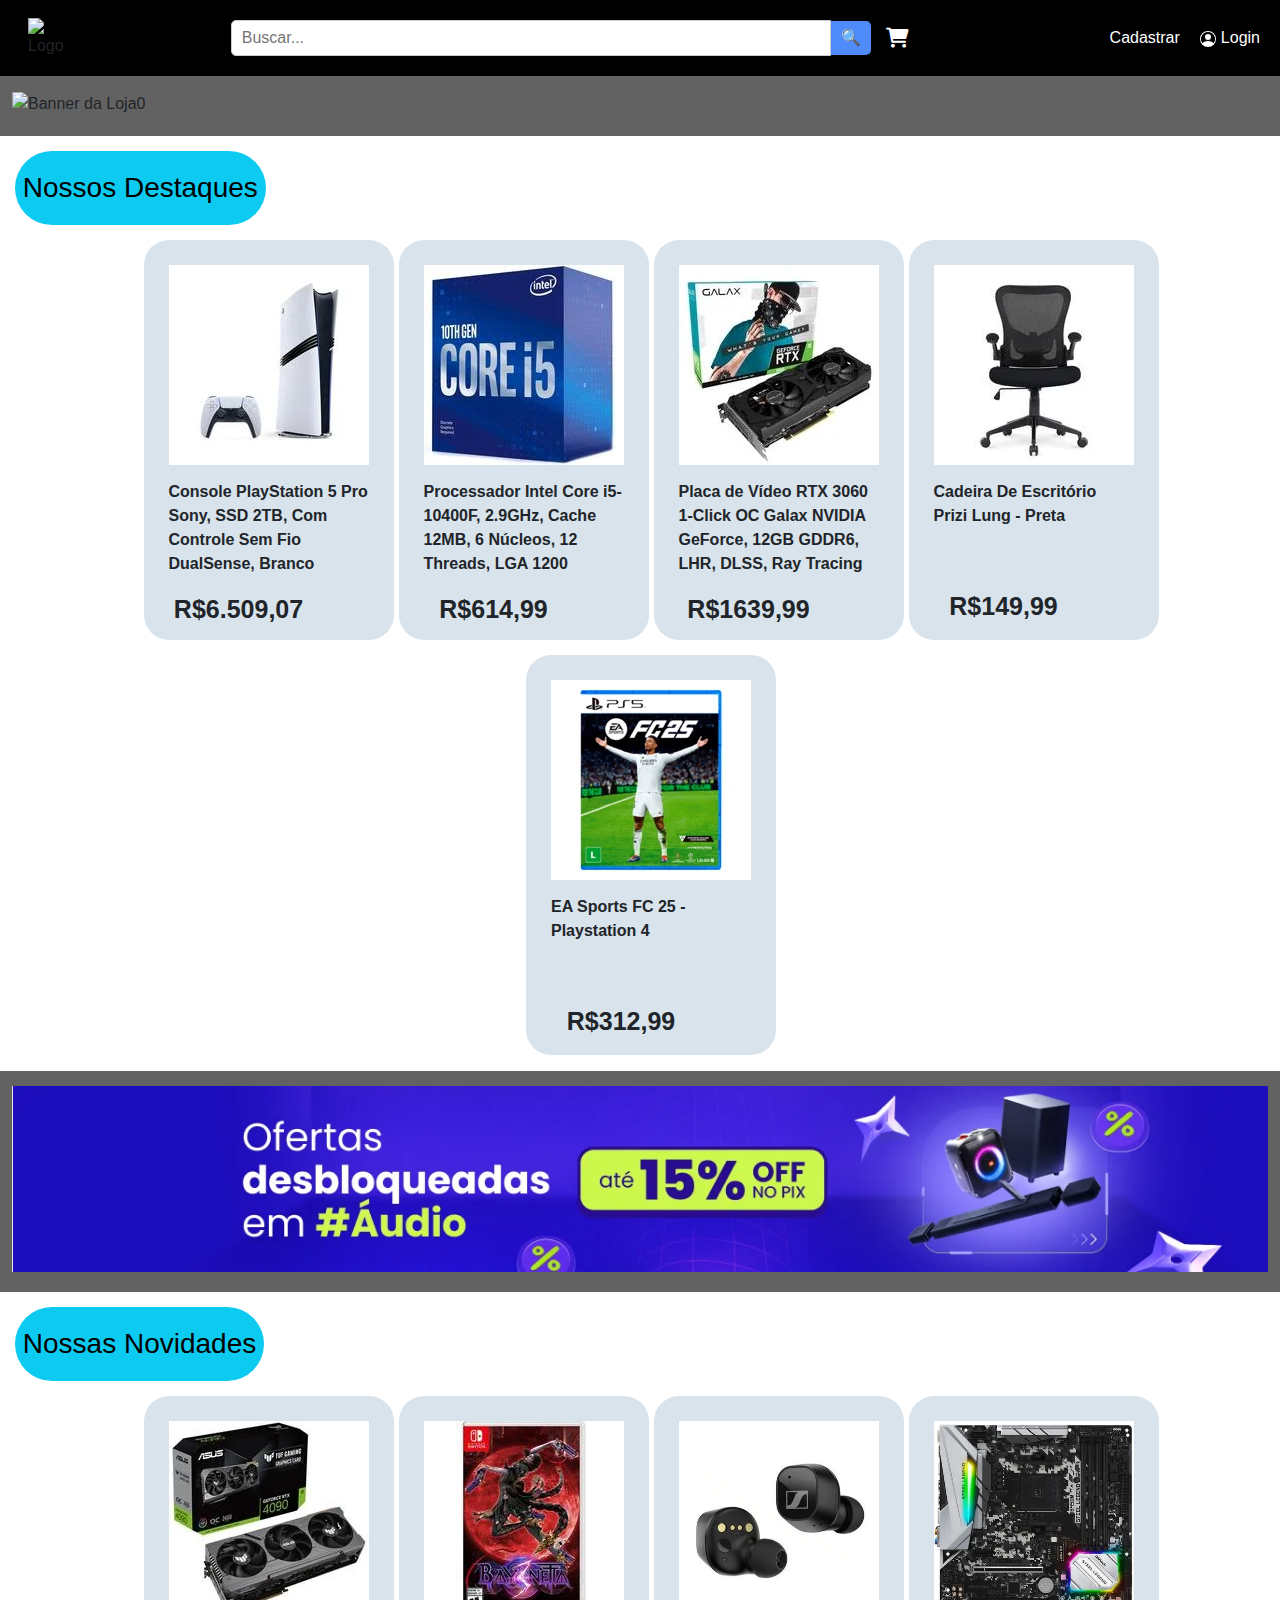
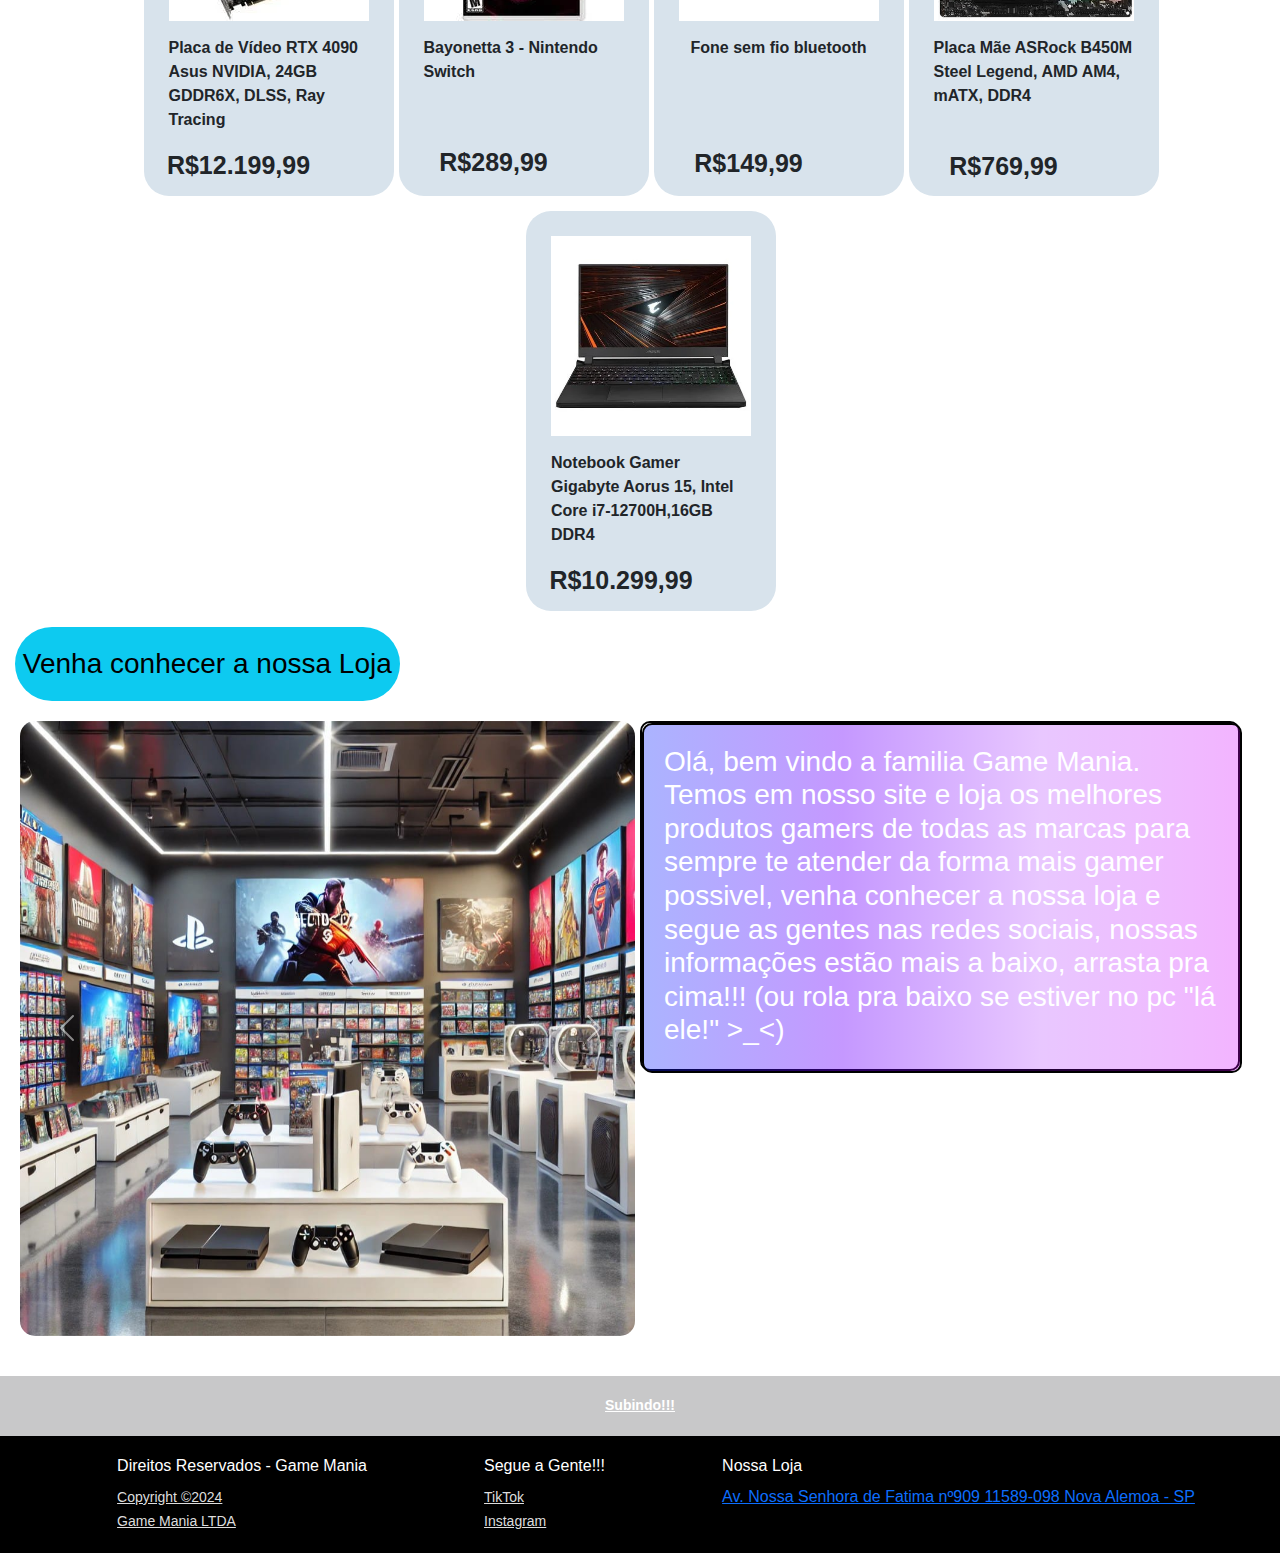
==== Reposit-rio-ST2-Atividade-02--main/atividade/index.html @ 38a1a96a "Add files via upload" ====
<!--CODIGO DE INDENTIFIÇÂO DO DOCUMENTO-->
<!DOCTYPE html>

<html lang="pt-BR">
<head>
    <meta charset="UTF-8">
    <meta name="viewport" content="width=device-width, initial-scale=1.0">
    <title>Game Mania Online Store</title>
    <meta name="viewport" content="width=device-width, initial-scale=1">
    <link href="https://cdn.jsdelivr.net/npm/bootstrap@5.3.3/dist/css/bootstrap.min.css" rel="stylesheet" integrity="sha384-QWTKZyjpPEjISv5WaRU9OFeRpok6YctnYmDr5pNlyT2bRjXh0JMhjY6hW+ALEwIH" crossorigin="anonymous">
    <link rel="stylesheet" href="src/css/estilo.css">
    <link rel="stylesheet" href="https://fonts.google.com/icons?selected=Material+Symbols+Outlined:shopping_cart_checkout:FILL@0;wght@400;GRAD@0;opsz@20&icon.size=20&icon.color=%23e8eaed">
    <link rel="stylesheet" href="https://fonts.googleapis.com/css2?family=Material+Symbols+Outlined:opsz,wght,FILL,GRAD@20..48,100..700,0..1,-50..200">
    <link rel="stylesheet" href="src/css/styles.css">
    <link rel="stylesheet" href="https://cdnjs.cloudflare.com/ajax/libs/font-awesome/6.0.0-beta3/css/all.min.css">
    <style>
      body {
            background-image: url("src/images/Img_loj_01.jpg");
            background-size: cover;
            background-repeat: no-repeat;
            opacity: 1.0;
        }
    </style>
</head>
<!--CODIGO DE INDENTIFIÇÂO DO DOCUMENTO/-->

<body>
  <script src="https://cdn.jsdelivr.net/npm/bootstrap@5.3.3/dist/js/bootstrap.bundle.min.js" integrity="sha384-YvpcrYf0tY3lHB60NNkmXc5s9fDVZLESaAA55NDzOxhy9GkcIdslK1eN7N6jIeHz" crossorigin="anonymous"></script>
   <!--Barra de NAV-->
    <header>
      <nav class="navbar">
        <div class="logo">
            <!-- Adicione o link da sua logo aqui -->
            <img src="src/images/Nova Logo Game Mania.png" alt="Logo" />
            <a href="index.html"></a>
        </div>
      <div class="search-container">
        <div class="search-bar">
            <input type="text" placeholder="Buscar...">
            <button>🔍</button>
        </div>

         <!-- Ícone de carrinho -->
          <div class="cart-icon">
            <i class="fas fa-shopping-cart"></i>
            <a href="cart.html"></a>
          </div>
        </div>

        <div class="nav-links">
            <a href="aba_2/aba_cadas.html">Cadastrar</a>
            <a href="Pag Login.html">
                <i class="icon"><svg xmlns="http://www.w3.org/2000/svg" width="16" height="16" fill="currentColor" class="bi bi-person-circle" viewBox="0 0 16 16">
                  <path d="M11 6a3 3 0 1 1-6 0 3 3 0 0 1 6 0"/>
                  <path fill-rule="evenodd" d="M0 8a8 8 0 1 1 16 0A8 8 0 0 1 0 8m8-7a7 7 0 0 0-5.468 11.37C3.242 11.226 4.805 10 8 10s4.757 1.225 5.468 2.37A7 7 0 0 0 8 1"/>
                </svg></i> Login
            </a>
        </div>
    </nav>
       <!--Barra de NAV/-->
  <div class="container-fluid">
    <div class="button-container button" role="group" aria-label="Basic outlined example" id="navbarSupportedContent">
      <button type="button" class="btn btn-info">Marcas</button>
      <button type="button" class="btn btn-info">Monte seu PC</button>
      <button type="button" class="btn btn-info">Promos</button>
      <button type="button" class="btn btn-info">Pré-Montados</button>
      <button type="button" class="btn btn-info">Cupons</button>
      <button type="button" class="btn btn-info">Perifericos</button>
      <button type="button" class="btn btn-info">Peças</button>
      <button type="button" class="btn btn-info">Ofertas do Dia</button>
      <button type="button" class="btn btn-info">Frete Gratis</button>
      <button type="button" class="btn btn-info">Midias Fisicas</button>
      <button type="button" class="btn btn-info">Sound Boost</button>
    </div>
  </div>
          
    </header>
 

   
    <!--Banner-->
    <div class="bcentral">
      <a><img src="https://www.nvidia.com/content/dam/en-zz/Solutions/geforce/ada/buy/geforce-rtx-40-series-hero-banner-bb580_440-d.jpg" alt="Banner da Loja0" class="container-fluid"></a>
    </div>
    <!--Banner/-->


    <!--Carrocel de Produtos 01-->
    
      <span class="badge rounded-pill text-bg-info destaques">
        <h3 class="destaque">Nossos Destaques</h3>
      </span>
    
    
    <ul class="promo">
        <li class="imagempromo">
            <img src="src/images/Imagem PS5.webp" class="itens"/>
            <span class="prod">Console PlayStation 5 Pro Sony, SSD 2TB, Com Controle Sem Fio DualSense, Branco</span>
            <span class="preco">R$6.509,07</span>
        </li>
        <li class="imagempromo">
            <img src="src/images/Imagem processador 2.webp" class="itens"/>
            <span class="prod">Processador Intel Core i5-10400F, 2.9GHz, Cache 12MB, 6 Núcleos, 12 Threads, LGA 1200 </span>
            <span class="preco">R$614,99</span>
        </li>
        <li class="imagempromo">
            <img src="src/images/IMAGEM PLACA DE VIDO.webp" class="itens"/>
            <span class="prod">Placa de Vídeo RTX 3060 1-Click OC Galax NVIDIA GeForce, 12GB GDDR6, LHR, DLSS, Ray Tracing </span>
            <span class="preco">R$1639,99</span>
        </li>
        <li class="imagempromo">
          <img src="src/images/Imagem Cadeira.webp" class="itens"/>
          <span class="prod">Cadeira De Escritório Prizi Lung - Preta</span>
          <span class="preco" id="cadeira1">R$149,99</span>
      </li>
      <li class="imagempromo">
        <img src="src/images/Imagem FIFA.webp" class="itens"/>
        <span class="prod">EA Sports FC 25 - Playstation 4</span>
        <span class="preco" id="fc25">R$312,99</span>
    </li>
    </ul>
     <div class="bcentral">
      <img src="src/images/bannercentral.png" alt="Banner da Loja" class="container-fluid" >
     </div>
    <!--Carrocel de Produtos 01/-->

    <!--Carrocel de Produtos 02-->
    <span class="badge rounded-pill text-bg-info nossas">
      <h3 class="nossa">Nossas Novidades</h3>
    </span>
    
    <ul class="promo">    
        <li class="imagempromo">
            <img src="src/images/Imagem Placa de Vido 2.webp" class="itens"/>
            <span class="prod">Placa de Vídeo RTX 4090 Asus NVIDIA, 24GB GDDR6X, DLSS, Ray Tracing</span>
            <span class="preco">R$12.199,99</span>
        </li>
         <li class="imagempromo">
            <img src="src/images/Imagem BAybay.webp" class="itens"/>
            <span class="prod">Bayonetta 3 - Nintendo Switch</span>
            <span class="preco" id="bayo">R$289,99</span>
         </li>
         <li class="imagempromo">
            <img src="src/images/Imagem Fone.webp" class="itens"/>
            <span class="prod">Fone sem fio bluetooth</span>
            <span class="preco" id="fone">R$149,99</span>
         </li>
         <li class="imagempromo">
          <img src="src/images/Imagem da Placa M.webp" class="itens"/>
          <span class="prod">Placa Mãe ASRock B450M Steel Legend, AMD AM4, mATX, DDR4</span>
          <span class="preco" id="placamae">R$769,99</span>
      </li>
      <li class="imagempromo">
        <img src="src/images/Imagem Note.webp" class="itens"/>
        <span class="prod">Notebook Gamer Gigabyte Aorus 15, Intel Core i7-12700H,16GB DDR4</span>
        <span class="preco">R$10.299,99</span>
    </li>
    
    </ul>
    <!--Carrocel de Produtos 02/-->


    <!--GALERIA DA LOJA-->
    <span class="badge rounded-pill text-bg-info venhas">
      <h3 class="venha">
        Venha conhecer a nossa Loja
    </h3>
    </span>
        
      <div class="exteriorcar container-fluid">
        <div id="carouselExample" class="carousel slide carrosel col-6">
          <div class="carousel-inner interior">
            <div class="carousel-item active">
              <img src="src/images/Gal01.jpeg" class="d-block w-100" alt="Loja 1">
            </div>
            <div class="carousel-item">
              <img src="src/images/Gal02.jpeg" class="d-block w-100" alt="Loja 2">
            </div>
            <div class="carousel-item">
              <img src="src/images/Gal03.jpeg" class="d-block w-100" alt="Loja 3">
            </div>
            <div class="carousel-item">
              <img src="src/images/Gal04.jpeg" class="d-block w-100" alt="Loja 4">
            </div>
          </div>
          <button class="carousel-control-prev" type="button" data-bs-target="#carouselExample" data-bs-slide="prev">
            <span class="carousel-control-prev-icon" aria-hidden="true"></span>
            <span class="visually-hidden">Previous</span>
          </button>
          <button class="carousel-control-next" type="button" data-bs-target="#carouselExample" data-bs-slide="next">
            <span class="carousel-control-next-icon" aria-hidden="true"></span>
            <span class="visually-hidden">Next</span>
          </button>
        </div>
        <div class = quadrado>
         <div class="textocar">
          <h3> 
            Olá, bem vindo a familia Game Mania. 
            
            Temos em nosso site e loja os melhores produtos gamers de todas as marcas para sempre te atender da forma mais gamer possivel, venha conhecer a nossa loja e segue as gentes nas redes sociais, nossas informações estão mais a baixo, arrasta pra cima!!! 
            (ou rola pra baixo se estiver no pc "lá ele!" >_<)
          </h3> 
         </div>
        </div>
      </div>
    
     <!--GALERIA DA LOJA/-->

<!--FOOTER-->
<footer>
    <a href="#" class="footer-title">
      Subindo!!!
    </a>
    <div class="footer-items">
      <ul>
        <h3>Direitos Reservados - Game Mania</h3>
        <li><a href="#">Copyright ©2024</a></li>
        <li><a href="#">Game Mania LTDA</a></li>
      </ul>
      <ul>
        <h3>Segue a Gente!!!</h3>
        <li><a href="#">TikTok</a></li>
        <li><a href="#">Instagram</a></li>
      </ul>
      <ul>
      <h3>Nossa Loja</h3>
          <a href="#">Av. Nossa Senhora de Fatima nº909 11589-098 Nova Alemoa - SP</a>
        </ul>
    </div>
</footer>
<!--FOOTER/-->
<script src="src/js/index.js"></script>
</body>
</html>
---- Reposit-rio-ST2-Atividade-02--main/atividade/src/css/estilo.css ----
/* Cima */
/* Header or Navbar */
 /* Header or Navbar */
 /* Header or Navbar */

* {
    margin: 0;
    padding: 0;
    box-sizing: border-box;
    font-family: "Open Sans", sans-serif;
}

body.modo-escuro {
	background-color: #000000;
	color: #f5f5f5;
}


.logo{
    width: 10px;
}
html {
    scroll-behavior: smooth;
}
.button-container {
    display: flex;
    justify-content: center; 
    gap: 10px; 
  }
  
  button {
    padding: 10px 20px;
    font-size: 16px;
  }

  header .imagem-botao {
	width: 30px;
	transition: 0.2s ease-in-out;
    border: 0;
}


.botaotema{
    margin-right: 15px;
    border: none;
}

#botao-alterar-tema{
    border: none;
    background: none;
}

.barra.modo-escuro{
    background-color: #000;
    color: #ffffff;
}

@media (max-width: 1600px) {
    .button-container{

        display: none;
    }
}

.cart1{
    margin-top: 10px;
    width: 20px;
}

.body{
background-image: url('src/images/Img Loj 4.webp');

}

.promo{
    display: flex;
	flex-wrap: wrap;
	gap: 15px;
	justify-content: center;
}

.imagempromo{
    background-color: #d8e3ec;
	width: 250px;
    height: 400px;
	padding: 25px;
	display: flex;
	flex-direction: column;
	align-items: center;
	gap: 15px;
	border-radius: 25px;
	transition: 0.2s ease-in-out;
    margin-left: -10px;
    
}

.itens{
    width: 200px;
    height: 200px;
}

#btopo{
    display: flex;
	flex-wrap: wrap;
	justify-content: center;
    padding-top: 20px;
    padding-bottom: 20px;
}

.bcentral{
    padding-top: 15px;
    padding-bottom: 20px;
    width: 100%;
    display: flex;
    background-color: #111111a8;
    border: none;
}

h2{
    justify-content: center;
    display: flex;
    padding-top: 20px;
    padding-bottom: 20px;
}

  

.barra{
    background-color: #fffffff6;
    color: #000000;
    margin-bottom: -8px;
    margin-top: -8px;
}

.barra.modo-escuro{
  background-color: #000000;
  color: #ffffff;
}

.collapse{
    background-color: #ffffff;
}

.collapse.modo-escuro{
  background-color: #000000;
  color:#ffffff;
}

.collapsing{
    background-color:#ffffff;
    color: #000000;
 }

 .collapsing.modo-escuro{
  background-color:#000000;
  color: #ffffff;
 }

 .navitem{
    list-style-type: none;
    border: none;
    color: #000000;
    
}

.navitem.modo-escuro{
    color: #ffffff;
    background-color: #000;
}


.navlink.modo-escuro{
    color: #ffffff;
    background-color: #000;
}


.dropdown-toggle.modo-escuro{
    color: #ffffff;
    background-color: #000;
}


.bar{
    background-color: #ffffff;
}

 /* Header or Navbar */
 /* Header or Navbar */
 /* Header or Navbar */
 /* Baixo */


/* Cima */
/* Body */
/* Body */
/* Body */


.venha,
.nossa,
.destaque {
    margin: 1rem 0;
}
.nossas,
.destaques{
    margin-top: 15px;
    margin-bottom: 15px;
    margin-left: 15px;
}

.venhas{
    margin-left: 15px;
}

.preco{
    margin-right:60px;
    font-weight: bold;
    font-size: 25px;
}

.prod{
    font-weight: bold;
}

#cadeira1{
    margin-top:45px;
}

#fc25{
    margin-top: 45px;
}

#fone{
    margin-top:70px;
}

#placamae{
    margin-top: 25px;
}

#bayo{
    margin-top: 45px;
}

.h3{
    justify-content: center;
}

.carrosel{
    padding-right: 5px;
}


.exteriorcar{
    background-image:rgba(0, 110, 255, 0.384),rgba(98, 0, 255, 0.315),#6f00ff0a;
    border-radius: 15px;
    margin-bottom: 20px;
    padding: 20px;
    display: flex;
    flex-wrap: wrap;
}

.textocar{
    background-image: linear-gradient(to right, rgba(0, 26, 255, 0.329) , rgba(111, 0, 255, 0.404) , rgba(153, 0, 255, 0.219) , rgba(212, 0, 255, 0.295));
    color: #ffffff;
    border: 2px solid black;
    width: 600px;
    height: 350px;
    background-color: #ffffff00;
    display: inline-block;
    border-radius: 10px;
    background-position: left top;
    background-repeat: repeat;
    padding: 20px
}
.carousel-inner{
    border-radius: 15px;

}
.quadrado {
    border: 2px solid black;
    width: 600px;
    height: 350px;
    background-color: #ffffff00;
    display: inline-block;
    border-radius: 10px;
    background-position: left top;
    background-repeat: repeat;
   }
 
   .quadrado#q1 {
     border: 2px solid rgb(255, 255, 255);
    width: 250px;
    height: 150px;
    background-color: #ffffff5b;
    display: inline-block;
    border-radius: 10px;
    background-position: left top;
    background-repeat: repeat;
   }

.btn-group{
    display: flex;
    align-items: center;
    justify-content: center;
    
}


.form1{
    width: 500pxd;
}




  .botao {
    display: inline-block;
    padding: 10px 20px;
    font-size: 16px;
    color: white;
    background-color: #007BFF;
    text-decoration: none;
    border-radius: 5px;
    text-align: center;
  }
  
  .botao:hover {
    background-color: #0056b3;
  }

/* Body */
/* Body */
/* Body */
/* Baixo */

 
/* Footer */
.footer-title {
    display: flex;
    align-items: center;
    justify-content: center;
    background-color: #3b3d4148 ;
    color: #fff;
    font-size: 0.875rem;
    font-weight: 600;
    height: 60px;
  }
  
  .footer-items {
    display: flex;
    justify-content: space-evenly;
    width: 100%;
    margin: 0 auto;
    background: #000000;
  }
  
  .footer-items h3 {
    font-size: 1rem;
    font-weight: 500;
    color: #fff;
    margin: 20px 0 10px 0;
  }
  
  .footer-items ul {
    list-style: none;
    margin-bottom: 20px;
  }
  
  .footer-items li a {
    color: #ddd;
    font-size: 0.875rem;
  }
  
  .footer-items li a:hover {
    text-decoration: underline;
  }
 /* Footer */
---- Reposit-rio-ST2-Atividade-02--main/atividade/src/css/styles.css ----
* {
    margin: 0;
    padding: 0;
    box-sizing: border-box;
}

body {
    font-family: Arial, sans-serif;
}

.navbar {
    display: flex;
    align-items: center;
    justify-content: space-between;
    background-color: #000000;
    padding: 10px 20px;
}

.logo img {
    width: 200px;
    height: 160px;
    border: none;
    padding: 0.5rem;
}

.search-container {
    display: flex;
    align-items: center;
}

.search-bar {
    display: flex;
    align-items: center;
}

.search-bar input {
    width: 600px;
    padding: 5px 10px;
    border: 1px solid #ccc;
    border-radius: 5px 0 0 5px;
    outline: none;
    transition: width 0.3s;
}

.search-bar input:focus {
    width: 650px;
}

.search-bar button {
    background-color: #508bfc;
    border: none;
    color: white;
    padding: 5px 10px;
    cursor: pointer;
    border-radius: 0 5px 5px 0;
}

.cart-icon {
    color: white;
    font-size: 20px;
    margin-left: 10px;
    cursor: pointer;
}

.cart-icon:hover {
    color: #aaa;
}

.search-bar button:hover {
    background-color: #777;
}

.nav-links {
    display: flex;
    gap: 20px;
}

.nav-links a {
    color: white;
    text-decoration: none;
    font-size: 16px;
    display: flex;
    align-items: center;
}

.nav-links a .icon {
    margin-right: 5px;
}

.nav-links a:hover {
    color: #aaa;
}


.cart-icon {
    color: white;
    font-size: 20px;
    margin-left: 15px;
    cursor: pointer;
}

.cart-icon:hover {
    color: #aaa;
}
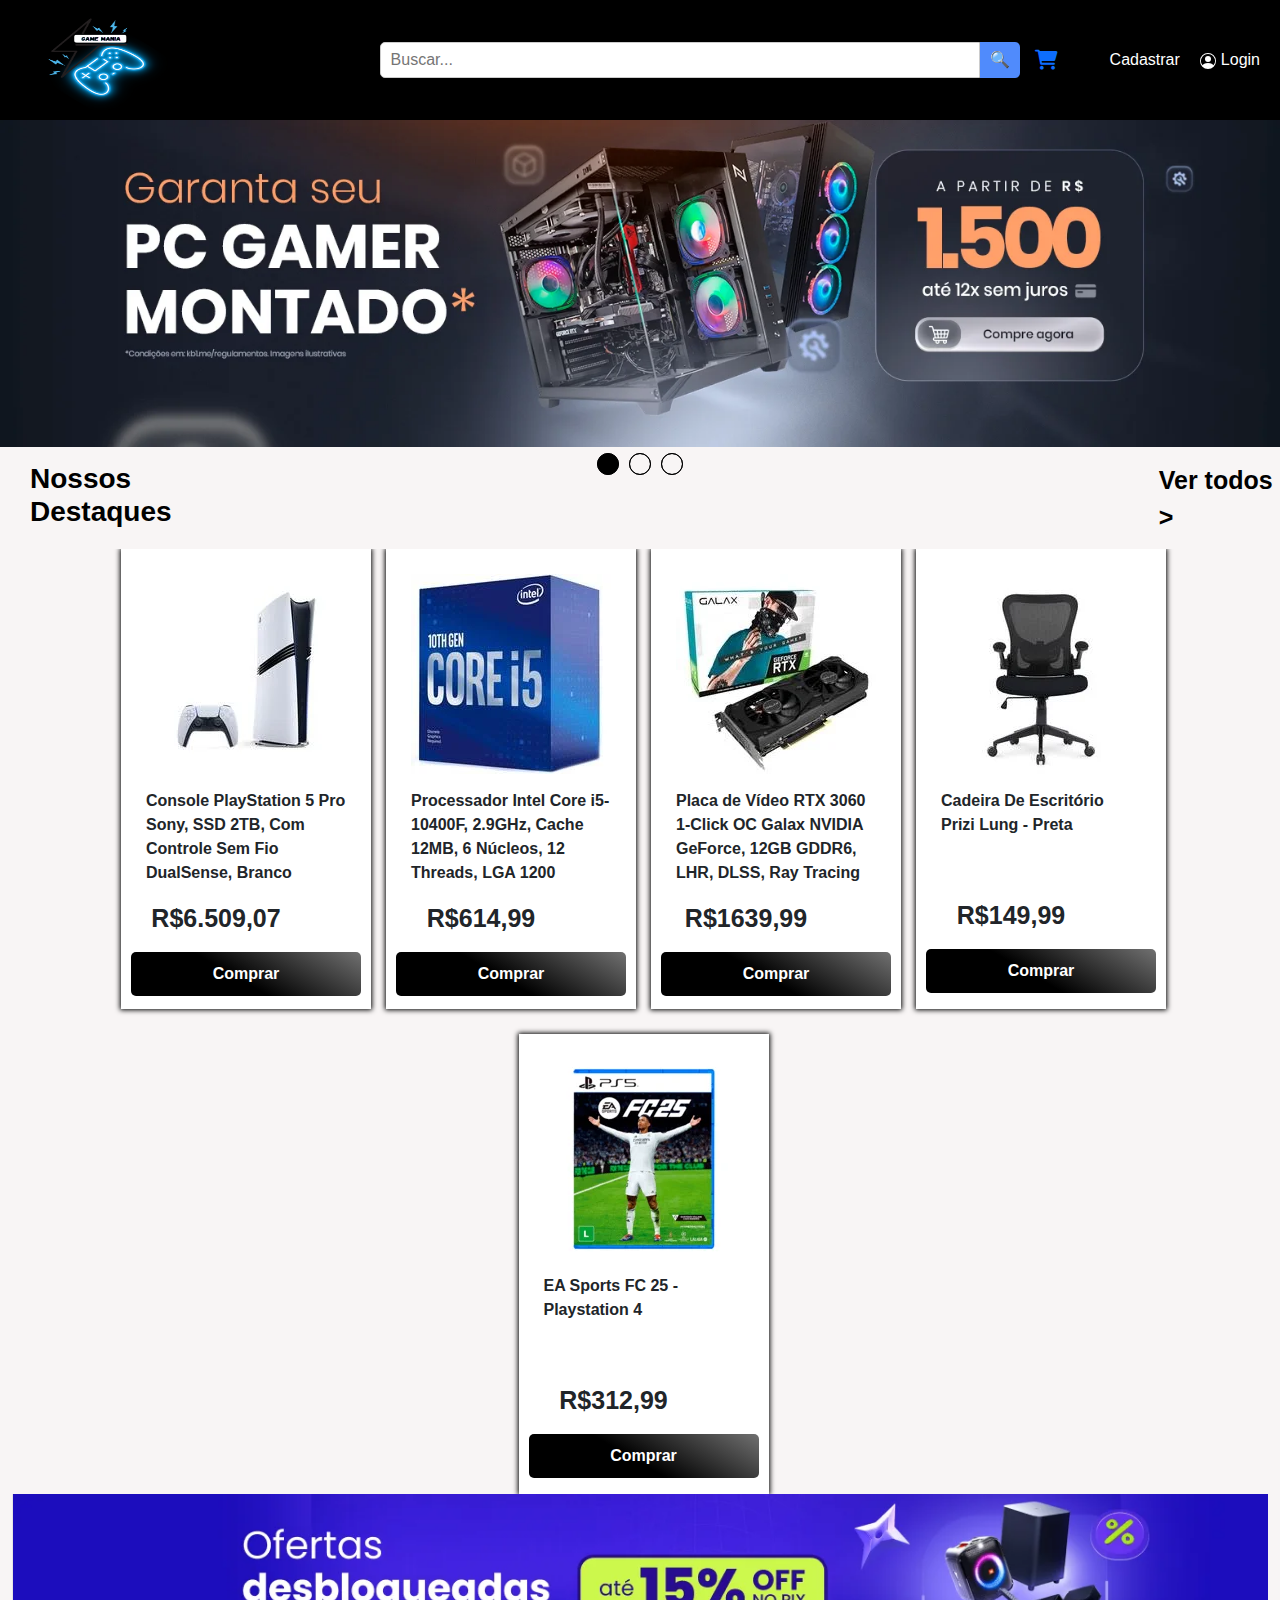
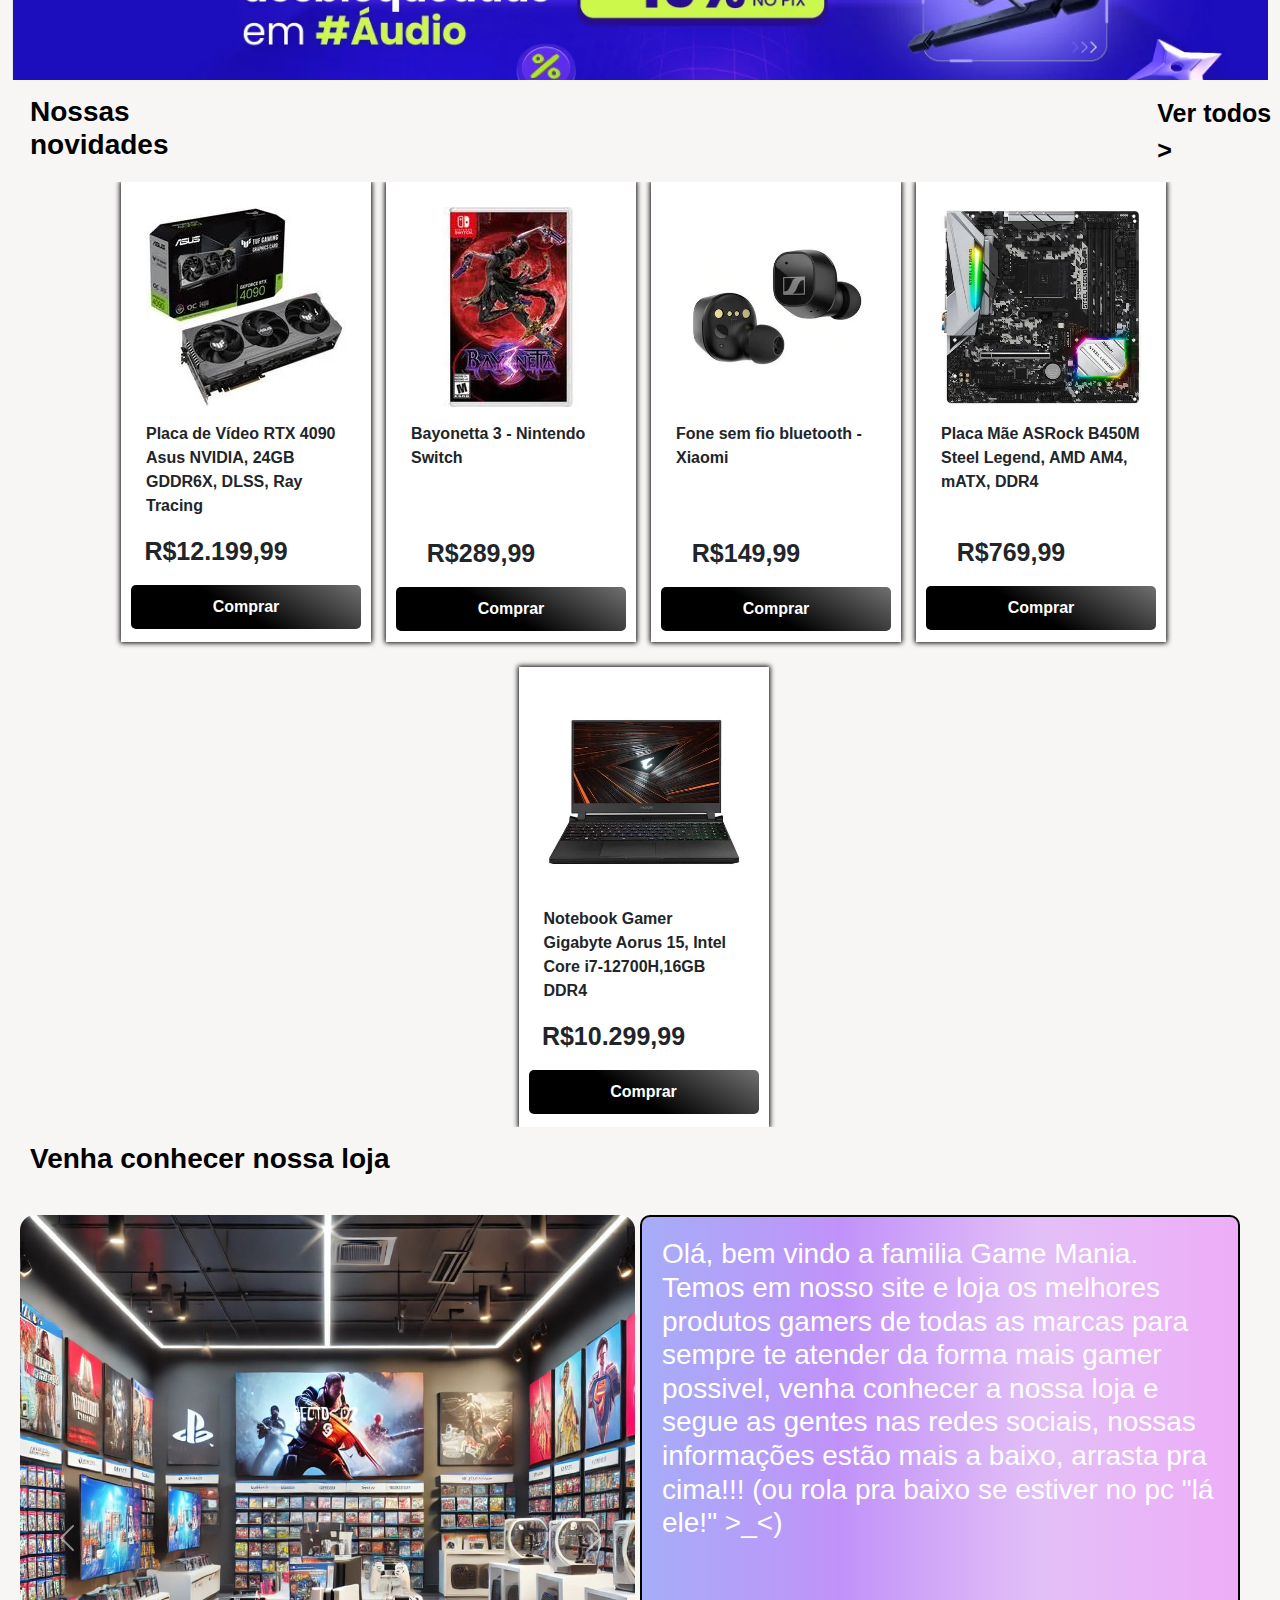
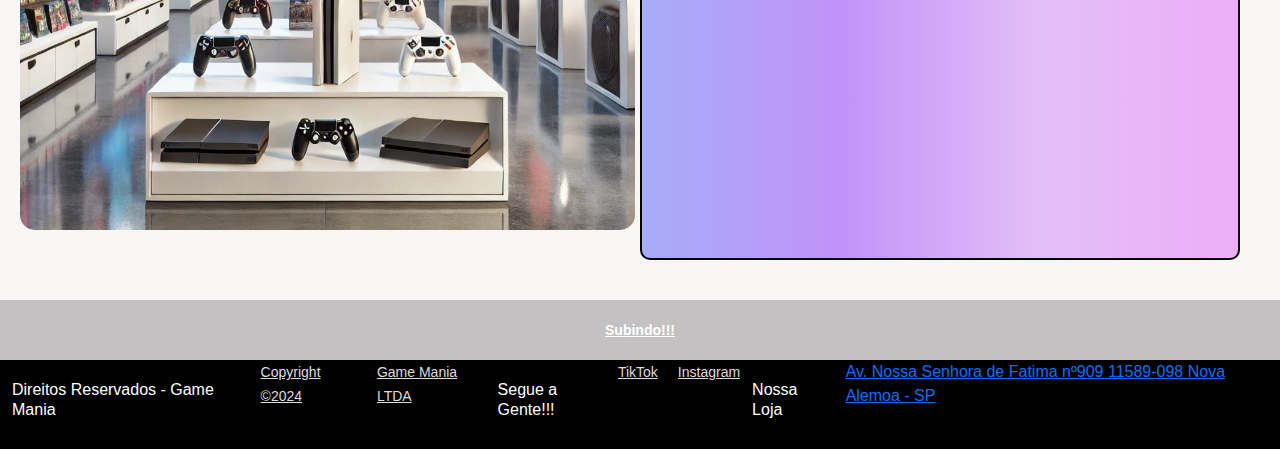
==== commit 373b9e4f: "Add files via upload" ====
--- a/Reposit-rio-ST2-Atividade-02--main/atividade/index.html
+++ b/Reposit-rio-ST2-Atividade-02--main/atividade/index.html
@@ -2,233 +2,299 @@
 <!DOCTYPE html>
 
 <html lang="pt-BR">
+
 <head>
-    <meta charset="UTF-8">
-    <meta name="viewport" content="width=device-width, initial-scale=1.0">
-    <title>Game Mania Online Store</title>
-    <meta name="viewport" content="width=device-width, initial-scale=1">
-    <link href="https://cdn.jsdelivr.net/npm/bootstrap@5.3.3/dist/css/bootstrap.min.css" rel="stylesheet" integrity="sha384-QWTKZyjpPEjISv5WaRU9OFeRpok6YctnYmDr5pNlyT2bRjXh0JMhjY6hW+ALEwIH" crossorigin="anonymous">
-    <link rel="stylesheet" href="src/css/estilo.css">
-    <link rel="stylesheet" href="https://fonts.google.com/icons?selected=Material+Symbols+Outlined:shopping_cart_checkout:FILL@0;wght@400;GRAD@0;opsz@20&icon.size=20&icon.color=%23e8eaed">
-    <link rel="stylesheet" href="https://fonts.googleapis.com/css2?family=Material+Symbols+Outlined:opsz,wght,FILL,GRAD@20..48,100..700,0..1,-50..200">
-    <link rel="stylesheet" href="src/css/styles.css">
-    <link rel="stylesheet" href="https://cdnjs.cloudflare.com/ajax/libs/font-awesome/6.0.0-beta3/css/all.min.css">
-    <style>
-      body {
-            background-image: url("src/images/Img_loj_01.jpg");
-            background-size: cover;
-            background-repeat: no-repeat;
-            opacity: 1.0;
-        }
-    </style>
+  <meta charset="UTF-8">
+  <meta name="viewport" content="width=device-width, initial-scale=1.0">
+  <title>Game Mania Online Store</title>
+  <meta name="viewport" content="width=device-width, initial-scale=1">
+  <link href="https://cdn.jsdelivr.net/npm/bootstrap@5.3.3/dist/css/bootstrap.min.css" rel="stylesheet"
+    integrity="sha384-QWTKZyjpPEjISv5WaRU9OFeRpok6YctnYmDr5pNlyT2bRjXh0JMhjY6hW+ALEwIH" crossorigin="anonymous">
+  <link rel="stylesheet" href="src/css/estilo.css">
+  <link rel="stylesheet"
+    href="https://fonts.google.com/icons?selected=Material+Symbols+Outlined:shopping_cart_checkout:FILL@0;wght@400;GRAD@0;opsz@20&icon.size=20&icon.color=%23e8eaed">
+  <link rel="stylesheet"
+    href="https://fonts.googleapis.com/css2?family=Material+Symbols+Outlined:opsz,wght,FILL,GRAD@20..48,100..700,0..1,-50..200">
+  <link rel="stylesheet" href="src/css/styles.css">
+  <link rel="stylesheet" href="https://cdnjs.cloudflare.com/ajax/libs/font-awesome/6.0.0-beta3/css/all.min.css">
+  <link rel="stylesheet" href="src/css/slide.css">
 </head>
-<!--CODIGO DE INDENTIFIÇÂO DO DOCUMENTO/-->
 
 <body>
-  <script src="https://cdn.jsdelivr.net/npm/bootstrap@5.3.3/dist/js/bootstrap.bundle.min.js" integrity="sha384-YvpcrYf0tY3lHB60NNkmXc5s9fDVZLESaAA55NDzOxhy9GkcIdslK1eN7N6jIeHz" crossorigin="anonymous"></script>
-   <!--Barra de NAV-->
+  <main>
     <header>
       <nav class="navbar">
-        <div class="logo">
+        <div class="logomenu">
+          <div class="burger">
+            <i><img id="img-burger" src="src/images/menuhamburger.png" onclick="clickMenu()"></i>
+          </div>
+
+          <div class="logo">
             <!-- Adicione o link da sua logo aqui -->
-            <img src="src/images/Nova Logo Game Mania.png" alt="Logo" />
+            <img id="logo1" src="src\images\Nova Logo Game Mania.png" alt="Logo" />
             <a href="index.html"></a>
-        </div>
-      <div class="search-container">
-        <div class="search-bar">
+          </div>
+        </div>
+        <div class="search-container">
+          <div class="search-bar">
             <input type="text" placeholder="Buscar...">
-            <button>🔍</button>
-        </div>
-
-         <!-- Ícone de carrinho -->
+            <button id="btnsearch">🔍</button>
+          </div>
+
+          <!-- Ícone de carrinho -->
           <div class="cart-icon">
-            <i class="fas fa-shopping-cart"></i>
-            <a href="cart.html"></a>
-          </div>
-        </div>
-
-        <div class="nav-links">
-            <a href="aba_2/aba_cadas.html">Cadastrar</a>
-            <a href="Pag Login.html">
-                <i class="icon"><svg xmlns="http://www.w3.org/2000/svg" width="16" height="16" fill="currentColor" class="bi bi-person-circle" viewBox="0 0 16 16">
-                  <path d="M11 6a3 3 0 1 1-6 0 3 3 0 0 1 6 0"/>
-                  <path fill-rule="evenodd" d="M0 8a8 8 0 1 1 16 0A8 8 0 0 1 0 8m8-7a7 7 0 0 0-5.468 11.37C3.242 11.226 4.805 10 8 10s4.757 1.225 5.468 2.37A7 7 0 0 0 8 1"/>
-                </svg></i> Login
-            </a>
-        </div>
-    </nav>
-       <!--Barra de NAV/-->
-  <div class="container-fluid">
-    <div class="button-container button" role="group" aria-label="Basic outlined example" id="navbarSupportedContent">
-      <button type="button" class="btn btn-info">Marcas</button>
-      <button type="button" class="btn btn-info">Monte seu PC</button>
-      <button type="button" class="btn btn-info">Promos</button>
-      <button type="button" class="btn btn-info">Pré-Montados</button>
-      <button type="button" class="btn btn-info">Cupons</button>
-      <button type="button" class="btn btn-info">Perifericos</button>
-      <button type="button" class="btn btn-info">Peças</button>
-      <button type="button" class="btn btn-info">Ofertas do Dia</button>
-      <button type="button" class="btn btn-info">Frete Gratis</button>
-      <button type="button" class="btn btn-info">Midias Fisicas</button>
-      <button type="button" class="btn btn-info">Sound Boost</button>
-    </div>
-  </div>
-          
+            <a href="carrinho.html">
+              <i class="fas fa-shopping-cart"></i>
+
+          </div>
+
+          <div class="nav-links" id="menu">
+            <ul>
+              <li><a href="aba_cadas.html">Cadastrar</a></li>
+              <li><a href="Pag Login.html">
+                  <i class="icon"><svg xmlns="http://www.w3.org/2000/svg" width="16" height="16" fill="currentColor"
+                      class="bi bi-person-circle" viewBox="0 0 16 16">
+                      <path d="M11 6a3 3 0 1 1-6 0 3 3 0 0 1 6 0" />
+                      <path fill-rule="evenodd"
+                        d="M0 8a8 8 0 1 1 16 0A8 8 0 0 1 0 8m8-7a7 7 0 0 0-5.468 11.37C3.242 11.226 4.805 10 8 10s4.757 1.225 5.468 2.37A7 7 0 0 0 8 1" />
+                    </svg></i> Login
+                </a>
+              </li>
+            </ul>
+          </div>
+      </nav>
+      <!--Barra de NAV
+      /*
+      <div class="container-fluid">
+        <div class="button-container button" role="group" aria-label="Basic outlined example"
+          id="navbarSupportedContent">
+          <button type="button" class="btn btn-info">Marcas</button>
+          <button type="button" class="btn btn-info">Monte seu PC</button>
+          <button type="button" class="btn btn-info">Promos</button>
+          <button type="button" class="btn btn-info">Pré-Montados</button>
+          <button type="button" class="btn btn-info">Cupons</button>
+          <button type="button" class="btn btn-info">Perifericos</button>
+          <button type="button" class="btn btn-info">Peças</button>
+          <button type="button" class="btn btn-info">Ofertas do Dia</button>
+          <button type="button" class="btn btn-info">Frete Gratis</button>
+          <button type="button" class="btn btn-info">Midias Fisicas</button>
+          <button type="button" class="btn btn-info">Sound Boost</button>
+        </div>
+      </div>
+    -->
+
     </header>
- 
-
-   
+
+
+
     <!--Banner-->
-    <div class="bcentral">
-      <a><img src="https://www.nvidia.com/content/dam/en-zz/Solutions/geforce/ada/buy/geforce-rtx-40-series-hero-banner-bb580_440-d.jpg" alt="Banner da Loja0" class="container-fluid"></a>
-    </div>
+    <section class="slider">
+      <div class="slider-content">
+        <input type="radio" name="btn-radio" id="radio1">
+        <input type="radio" name="btn-radio" id="radio2">
+        <input type="radio" name="btn-radio" id="radio3">
+
+        <div class="slide-box primeiro">
+          <a href="#"><img class="img-desktop" src="src/images/imagembanner1.webp" alt="banner"></a>
+          <a href="#"><img class="img-mobile" src="src/images/imagembanner1.webp" alt="banner"></a>
+        </div>
+
+        <div class="slide-box">
+          <a href="#"><img class="img-desktop" src="src/images/imagembanner2.webp" alt="banner"></a>
+          <a href="#"><img class="img-mobile" src="src/images/imagembanner2.webp" alt="banner"></a>
+        </div>
+
+        <div class="slide-box">
+          <a href="#"><img class="img-desktop" src="src/images/imagembanner3.webp" alt="banner"></a>
+          <a href="#"><img class="img-mobile" src="src/images/imagembanner3.webp" alt="banner"></a>
+        </div>
+
+        <div class="nav-auto">
+          <div class="auto-btn1"></div>
+          <div class="auto-btn2"></div>
+          <div class="auto-btn3"></div>
+        </div>
+
+        <div class="nav-manual">
+          <label for="radio1" class="manual-btn"></label>
+          <label for="radio2" class="manual-btn"></label>
+          <label for="radio3" class="manual-btn"></label>
+        </div>
+
+
+      </div>
+    </section>
     <!--Banner/-->
 
 
     <!--Carrocel de Produtos 01-->
-    
-      <span class="badge rounded-pill text-bg-info destaques">
+    <div class="destatodos">
+      <span class="destaques">
         <h3 class="destaque">Nossos Destaques</h3>
       </span>
-    
-    
+      <span class="destaques">
+        <a class="vertodos">Ver todos ></a>
+      </span>
+    </div>
+
     <ul class="promo">
-        <li class="imagempromo">
-            <img src="src/images/Imagem PS5.webp" class="itens"/>
-            <span class="prod">Console PlayStation 5 Pro Sony, SSD 2TB, Com Controle Sem Fio DualSense, Branco</span>
-            <span class="preco">R$6.509,07</span>
-        </li>
-        <li class="imagempromo">
-            <img src="src/images/Imagem processador 2.webp" class="itens"/>
-            <span class="prod">Processador Intel Core i5-10400F, 2.9GHz, Cache 12MB, 6 Núcleos, 12 Threads, LGA 1200 </span>
-            <span class="preco">R$614,99</span>
-        </li>
-        <li class="imagempromo">
-            <img src="src/images/IMAGEM PLACA DE VIDO.webp" class="itens"/>
-            <span class="prod">Placa de Vídeo RTX 3060 1-Click OC Galax NVIDIA GeForce, 12GB GDDR6, LHR, DLSS, Ray Tracing </span>
-            <span class="preco">R$1639,99</span>
-        </li>
-        <li class="imagempromo">
-          <img src="src/images/Imagem Cadeira.webp" class="itens"/>
-          <span class="prod">Cadeira De Escritório Prizi Lung - Preta</span>
-          <span class="preco" id="cadeira1">R$149,99</span>
-      </li>
-      <li class="imagempromo">
-        <img src="src/images/Imagem FIFA.webp" class="itens"/>
+      <li class="imagempromo">
+        <img src="src/images/Imagem PS5.webp" class="itens" />
+        <span class="prod">Console PlayStation 5 Pro Sony, SSD 2TB, Com Controle Sem Fio DualSense, Branco</span>
+        <span class="preco">R$6.509,07</span>
+        <button class="btncomprar">Comprar</button>
+      </li>
+      <li class="imagempromo">
+        <img src="src/images/Imagem processador 2.webp" class="itens" />
+        <span class="prod">Processador Intel Core i5-10400F, 2.9GHz, Cache 12MB, 6 Núcleos, 12 Threads, LGA 1200 </span>
+        <span class="preco">R$614,99</span>
+        <button class="btncomprar">Comprar</button>
+      </li>
+      <li class="imagempromo">
+        <img src="src/images/IMAGEM PLACA DE VIDO.webp" class="itens" />
+        <span class="prod">Placa de Vídeo RTX 3060 1-Click OC Galax NVIDIA GeForce, 12GB GDDR6, LHR, DLSS, Ray Tracing
+        </span>
+        <span class="preco">R$1639,99</span>
+        <button class="btncomprar">Comprar</button>
+      </li>
+      <li class="imagempromo">
+        <img src="src/images/Imagem Cadeira.webp" class="itens" />
+        <span class="prod">Cadeira De Escritório Prizi Lung - Preta</span>
+        <span class="preco" id="cadeira1">R$149,99</span>
+        <button class="btncomprar">Comprar</button>
+      </li>
+      <li class="imagempromo">
+        <img src="src/images/Imagem FIFA.webp" class="itens" />
         <span class="prod">EA Sports FC 25 - Playstation 4</span>
         <span class="preco" id="fc25">R$312,99</span>
-    </li>
+        <button class="btncomprar">Comprar</button>
+      </li>
     </ul>
-     <div class="bcentral">
-      <img src="src/images/bannercentral.png" alt="Banner da Loja" class="container-fluid" >
-     </div>
+    <div class="bcentral">
+      <img src="src/images/bannercentral.png" alt="Banner da Loja" class="container-fluid">
+    </div>
     <!--Carrocel de Produtos 01/-->
 
     <!--Carrocel de Produtos 02-->
-    <span class="badge rounded-pill text-bg-info nossas">
-      <h3 class="nossa">Nossas Novidades</h3>
-    </span>
-    
-    <ul class="promo">    
-        <li class="imagempromo">
-            <img src="src/images/Imagem Placa de Vido 2.webp" class="itens"/>
-            <span class="prod">Placa de Vídeo RTX 4090 Asus NVIDIA, 24GB GDDR6X, DLSS, Ray Tracing</span>
-            <span class="preco">R$12.199,99</span>
-        </li>
-         <li class="imagempromo">
-            <img src="src/images/Imagem BAybay.webp" class="itens"/>
-            <span class="prod">Bayonetta 3 - Nintendo Switch</span>
-            <span class="preco" id="bayo">R$289,99</span>
-         </li>
-         <li class="imagempromo">
-            <img src="src/images/Imagem Fone.webp" class="itens"/>
-            <span class="prod">Fone sem fio bluetooth</span>
-            <span class="preco" id="fone">R$149,99</span>
-         </li>
-         <li class="imagempromo">
-          <img src="src/images/Imagem da Placa M.webp" class="itens"/>
-          <span class="prod">Placa Mãe ASRock B450M Steel Legend, AMD AM4, mATX, DDR4</span>
-          <span class="preco" id="placamae">R$769,99</span>
-      </li>
-      <li class="imagempromo">
-        <img src="src/images/Imagem Note.webp" class="itens"/>
+    <div class="destatodos">
+      <span class="destaques">
+        <h3 class="destaque">Nossas novidades</h3>
+      </span>
+      <span class="destaques">
+        <a class="vertodos">Ver todos ></a>
+      </span>
+    </div>
+
+    <ul class="promo">
+      <li class="imagempromo">
+        <img src="src/images/Imagem Placa de Vido 2.webp" class="itens" />
+        <span class="prod">Placa de Vídeo RTX 4090 Asus NVIDIA, 24GB GDDR6X, DLSS, Ray Tracing</span>
+        <span class="preco">R$12.199,99</span>
+        <button class="btncomprar">Comprar</button>
+      </li>
+      <li class="imagempromo">
+        <img src="src/images/Imagem BAybay.webp" class="itens" />
+        <span class="prod">Bayonetta 3 - Nintendo Switch</span>
+        <span class="preco" id="bayo">R$289,99</span>
+        <button class="btncomprar">Comprar</button>
+      </li>
+      <li class="imagempromo">
+        <img src="src/images/Imagem Fone.webp" class="itens" />
+        <span class="prod">Fone sem fio bluetooth - Xiaomi</span>
+        <span class="preco" id="fone">R$149,99</span>
+        <button class="btncomprar">Comprar</button>
+      </li>
+      <li class="imagempromo">
+        <img src="src/images/Imagem da Placa M.webp" class="itens" />
+        <span class="prod">Placa Mãe ASRock B450M Steel Legend, AMD AM4, mATX, DDR4</span>
+        <span class="preco" id="placamae">R$769,99</span>
+        <button class="btncomprar">Comprar</button>
+      </li>
+      <li class="imagempromo">
+        <img src="src/images/Imagem Note.webp" class="itens" />
         <span class="prod">Notebook Gamer Gigabyte Aorus 15, Intel Core i7-12700H,16GB DDR4</span>
         <span class="preco">R$10.299,99</span>
-    </li>
-    
+        <button class="btncomprar">Comprar</button>
+      </li>
+
     </ul>
     <!--Carrocel de Produtos 02/-->
 
 
     <!--GALERIA DA LOJA-->
-    <span class="badge rounded-pill text-bg-info venhas">
-      <h3 class="venha">
-        Venha conhecer a nossa Loja
-    </h3>
-    </span>
-        
-      <div class="exteriorcar container-fluid">
-        <div id="carouselExample" class="carousel slide carrosel col-6">
-          <div class="carousel-inner interior">
-            <div class="carousel-item active">
-              <img src="src/images/Gal01.jpeg" class="d-block w-100" alt="Loja 1">
-            </div>
-            <div class="carousel-item">
-              <img src="src/images/Gal02.jpeg" class="d-block w-100" alt="Loja 2">
-            </div>
-            <div class="carousel-item">
-              <img src="src/images/Gal03.jpeg" class="d-block w-100" alt="Loja 3">
-            </div>
-            <div class="carousel-item">
-              <img src="src/images/Gal04.jpeg" class="d-block w-100" alt="Loja 4">
-            </div>
-          </div>
-          <button class="carousel-control-prev" type="button" data-bs-target="#carouselExample" data-bs-slide="prev">
-            <span class="carousel-control-prev-icon" aria-hidden="true"></span>
-            <span class="visually-hidden">Previous</span>
-          </button>
-          <button class="carousel-control-next" type="button" data-bs-target="#carouselExample" data-bs-slide="next">
-            <span class="carousel-control-next-icon" aria-hidden="true"></span>
-            <span class="visually-hidden">Next</span>
-          </button>
-        </div>
-        <div class = quadrado>
-         <div class="textocar">
-          <h3> 
-            Olá, bem vindo a familia Game Mania. 
-            
-            Temos em nosso site e loja os melhores produtos gamers de todas as marcas para sempre te atender da forma mais gamer possivel, venha conhecer a nossa loja e segue as gentes nas redes sociais, nossas informações estão mais a baixo, arrasta pra cima!!! 
-            (ou rola pra baixo se estiver no pc "lá ele!" >_<)
-          </h3> 
-         </div>
-        </div>
-      </div>
-    
-     <!--GALERIA DA LOJA/-->
-
-<!--FOOTER-->
-<footer>
-    <a href="#" class="footer-title">
-      Subindo!!!
-    </a>
-    <div class="footer-items">
-      <ul>
-        <h3>Direitos Reservados - Game Mania</h3>
-        <li><a href="#">Copyright ©2024</a></li>
-        <li><a href="#">Game Mania LTDA</a></li>
-      </ul>
-      <ul>
-        <h3>Segue a Gente!!!</h3>
-        <li><a href="#">TikTok</a></li>
-        <li><a href="#">Instagram</a></li>
-      </ul>
-      <ul>
-      <h3>Nossa Loja</h3>
+    <div class="destatodos">
+      <span class="destaques">
+        <h3 class="destaque">Venha conhecer nossa loja</h3>
+    </div>
+
+    <div class="exteriorcar">
+      <div id="carouselExample" class="carousel slide carrosel col-6">
+        <div class="carousel-inner interior">
+          <div class="carousel-item active">
+            <img src="src/images/Gal01.jpeg" class="d-block w-100" alt="Loja 1">
+          </div>
+          <div class="carousel-item">
+            <img src="src/images/Gal02.jpeg" class="d-block w-100" alt="Loja 2">
+          </div>
+          <div class="carousel-item">
+            <img src="src/images/Gal03.jpeg" class="d-block w-100" alt="Loja 3">
+          </div>
+          <div class="carousel-item">
+            <img src="src/images/Gal04.jpeg" class="d-block w-100" alt="Loja 4">
+          </div>
+        </div>
+        <button class="carousel-control-prev" type="button" data-bs-target="#carouselExample" data-bs-slide="prev">
+          <span class="carousel-control-prev-icon" aria-hidden="true"></span>
+          <span class="visually-hidden">Previous</span>
+        </button>
+        <button class="carousel-control-next" type="button" data-bs-target="#carouselExample" data-bs-slide="next">
+          <span class="carousel-control-next-icon" aria-hidden="true"></span>
+          <span class="visually-hidden">Next</span>
+        </button>
+      </div>
+      <div class="textocar">
+        <div>
+          <h3>
+            Olá, bem vindo a familia Game Mania.
+
+            Temos em nosso site e loja os melhores produtos gamers de todas as marcas para sempre te atender da forma
+            mais gamer possivel, venha conhecer a nossa loja e segue as gentes nas redes sociais, nossas informações
+            estão mais a baixo, arrasta pra cima!!!
+            (ou rola pra baixo se estiver no pc "lá ele!" >_<) </h3>
+        </div>
+      </div>
+    </div>
+
+    <!--GALERIA DA LOJA/-->
+
+    <!--FOOTER-->
+    <footer>
+      <a href="#" class="footer-title">
+        Subindo!!!
+      </a>
+      <div class="footer-items">
+        <ul>
+          <h3>Direitos Reservados - Game Mania</h3>
+          <li><a href="#">Copyright ©2024</a></li>
+          <li><a href="#">Game Mania LTDA</a></li>
+        </ul>
+        <ul>
+          <h3>Segue a Gente!!!</h3>
+          <li><a href="#">TikTok</a></li>
+          <li><a href="#">Instagram</a></li>
+        </ul>
+        <ul>
+          <h3>Nossa Loja</h3>
           <a href="#">Av. Nossa Senhora de Fatima nº909 11589-098 Nova Alemoa - SP</a>
         </ul>
-    </div>
-</footer>
-<!--FOOTER/-->
-<script src="src/js/index.js"></script>
+      </div>
+    </footer>
+    <!--FOOTER/-->
+  </main>
+  <script src="https://cdn.jsdelivr.net/npm/bootstrap@5.3.3/dist/js/bootstrap.bundle.min.js"
+    integrity="sha384-YvpcrYf0tY3lHB60NNkmXc5s9fDVZLESaAA55NDzOxhy9GkcIdslK1eN7N6jIeHz"
+    crossorigin="anonymous"></script>
+  <script src="src/Js/index.js"></script>
 </body>
+
 </html>--- a/Reposit-rio-ST2-Atividade-02--main/atividade/src/css/estilo.css
+++ b/Reposit-rio-ST2-Atividade-02--main/atividade/src/css/estilo.css
@@ -1,259 +1,206 @@
-/* Cima */
-/* Header or Navbar */
- /* Header or Navbar */
- /* Header or Navbar */
 
 * {
     margin: 0;
     padding: 0;
     box-sizing: border-box;
-    font-family: "Open Sans", sans-serif;
-}
-
-body.modo-escuro {
-	background-color: #000000;
-	color: #f5f5f5;
-}
-
-
-.logo{
+    font-family:Arial, Helvetica, sans-serif;
+}
+
+body {
+    margin: 0;
+    padding: 0;
+    background-color: #f8f5f5;
+}
+
+/* Aplica a imagem como background */
+.background {
+    background-image: url('src/images/Imagem_para_Login.webp');
+    background-size: cover;
+    /* Faz a imagem cobrir todo o espaço */
+    background-position: center;
+    /* Centraliza a imagem */
+    background-repeat: no-repeat;
+    /* Evita que a imagem se repita */
+    height: 100%;
+    /* Altura total da janela */
+    width: 100%;
+    /* Largura total */
+}
+
+/* Conteúdo por cima */
+.content {
+
+    color: white;
+    text-align: center;
+    padding: 20px;
+}
+
+.content h1 {
+    font-size: 3rem;
+    margin-bottom: 20px;
+}
+
+.content p {
+    font-size: 1.5rem;
+}
+
+
+.logo {
     width: 10px;
 }
+
 html {
     scroll-behavior: smooth;
 }
+
 .button-container {
     display: flex;
-    justify-content: center; 
-    gap: 10px; 
-  }
-  
-  button {
+    justify-content: center;
+    gap: 10px;
+}
+
+button {
     padding: 10px 20px;
     font-size: 16px;
-  }
-
-  header .imagem-botao {
-	width: 30px;
-	transition: 0.2s ease-in-out;
-    border: 0;
-}
-
-
-.botaotema{
-    margin-right: 15px;
-    border: none;
-}
-
-#botao-alterar-tema{
-    border: none;
-    background: none;
-}
-
-.barra.modo-escuro{
-    background-color: #000;
-    color: #ffffff;
 }
 
 @media (max-width: 1600px) {
-    .button-container{
+    .button-container {
 
         display: none;
     }
 }
 
-.cart1{
-    margin-top: 10px;
-    width: 20px;
-}
-
-.body{
-background-image: url('src/images/Img Loj 4.webp');
-
-}
-
-.promo{
-    display: flex;
-	flex-wrap: wrap;
-	gap: 15px;
-	justify-content: center;
-}
-
-.imagempromo{
-    background-color: #d8e3ec;
-	width: 250px;
-    height: 400px;
-	padding: 25px;
-	display: flex;
-	flex-direction: column;
-	align-items: center;
-	gap: 15px;
-	border-radius: 25px;
-	transition: 0.2s ease-in-out;
+
+.body {
+    background-image: url('atividade/src/images/Imagem_para_Login.webp');
+
+}
+
+.promo {
+    display: flex;
+    flex-wrap: wrap;
+    gap: 25px;
+    justify-content: center;
+    margin-left: -15px;
+}
+
+.imagempromo {
+    background-color: #ffffff;
+    width: 250px;
+    height: 460px;
+    padding: 25px;
+    display: flex;
+    flex-direction: column;
+    align-items: center;
+    gap: 15px;
+    transition: 0.2s ease-in-out;
     margin-left: -10px;
-    
-}
-
-.itens{
+    box-shadow: -0px 0px 5px 1px #000;
+
+}
+
+.itens {
     width: 200px;
     height: 200px;
 }
 
-#btopo{
-    display: flex;
-	flex-wrap: wrap;
-	justify-content: center;
+#btopo {
+    display: flex;
+    flex-wrap: wrap;
+    justify-content: center;
     padding-top: 20px;
     padding-bottom: 20px;
 }
 
-.bcentral{
-    padding-top: 15px;
-    padding-bottom: 20px;
-    width: 100%;
-    display: flex;
-    background-color: #111111a8;
-    border: none;
-}
-
-h2{
+.bcentral {
+    background-color: #f8f5f5;
+}
+
+.imgcentral{
+    width: 1343px;
+}
+
+h2 {
     justify-content: center;
     display: flex;
     padding-top: 20px;
     padding-bottom: 20px;
 }
 
-  
-
-.barra{
-    background-color: #fffffff6;
-    color: #000000;
-    margin-bottom: -8px;
-    margin-top: -8px;
-}
-
-.barra.modo-escuro{
-  background-color: #000000;
-  color: #ffffff;
-}
-
-.collapse{
-    background-color: #ffffff;
-}
-
-.collapse.modo-escuro{
-  background-color: #000000;
-  color:#ffffff;
-}
-
-.collapsing{
-    background-color:#ffffff;
-    color: #000000;
- }
-
- .collapsing.modo-escuro{
-  background-color:#000000;
-  color: #ffffff;
- }
-
- .navitem{
-    list-style-type: none;
-    border: none;
-    color: #000000;
-    
-}
-
-.navitem.modo-escuro{
-    color: #ffffff;
-    background-color: #000;
-}
-
-
-.navlink.modo-escuro{
-    color: #ffffff;
-    background-color: #000;
-}
-
-
-.dropdown-toggle.modo-escuro{
-    color: #ffffff;
-    background-color: #000;
-}
-
-
-.bar{
-    background-color: #ffffff;
-}
-
- /* Header or Navbar */
- /* Header or Navbar */
- /* Header or Navbar */
- /* Baixo */
-
-
-/* Cima */
-/* Body */
-/* Body */
-/* Body */
-
-
-.venha,
-.nossa,
 .destaque {
-    margin: 1rem 0;
-}
+    margin-left: 5px;
+    margin-bottom: 20px;
+    font-weight: bold;
+}
+
 .nossas,
-.destaques{
+.destaques {
+    text-decoration: none;
     margin-top: 15px;
-    margin-bottom: 15px;
+    margin-left: 25px;
+    color: #000;
+    font-weight: bolder;
+}
+
+.destatodos{
+    display: flex;
+    gap: 880px;
+}
+
+.vertodos{
+    text-decoration: none;
+    color: inherit;
+    cursor: pointer;
+    font-weight: bold;
+    font-size: 25px;
+}
+
+.venhas {
     margin-left: 15px;
 }
 
-.venhas{
-    margin-left: 15px;
-}
-
-.preco{
-    margin-right:60px;
+.preco {
+    margin-right: 60px;
     font-weight: bold;
     font-size: 25px;
 }
 
-.prod{
-    font-weight: bold;
-}
-
-#cadeira1{
-    margin-top:45px;
-}
-
-#fc25{
+.prod {
+    font-weight: bold;
+}
+
+#cadeira1 {
     margin-top: 45px;
 }
 
-#fone{
-    margin-top:70px;
-}
-
-#placamae{
+#fc25 {
+    margin-top: 45px;
+}
+
+#fone {
+    margin-top: 50px;
+}
+
+#placamae {
     margin-top: 25px;
 }
 
-#bayo{
-    margin-top: 45px;
-}
-
-.h3{
-    justify-content: center;
-}
-
-.carrosel{
+#bayo {
+    margin-top: 50px;
+}
+
+.h3 {
+    justify-content: center;
+}
+
+.carrosel {
     padding-right: 5px;
 }
 
 
-.exteriorcar{
-    background-image:rgba(0, 110, 255, 0.384),rgba(98, 0, 255, 0.315),#6f00ff0a;
+.exteriorcar {
+    background-image: rgba(0, 110, 255, 0.384), rgba(98, 0, 255, 0.315), #6f00ff0a;
     border-radius: 15px;
     margin-bottom: 20px;
     padding: 20px;
@@ -261,12 +208,12 @@
     flex-wrap: wrap;
 }
 
-.textocar{
-    background-image: linear-gradient(to right, rgba(0, 26, 255, 0.329) , rgba(111, 0, 255, 0.404) , rgba(153, 0, 255, 0.219) , rgba(212, 0, 255, 0.295));
+.textocar {
+    background-image: linear-gradient(to right, rgba(0, 26, 255, 0.329), rgba(111, 0, 255, 0.404), rgba(153, 0, 255, 0.219), rgba(212, 0, 255, 0.295));
     color: #ffffff;
     border: 2px solid black;
     width: 600px;
-    height: 350px;
+    height: 645px;
     background-color: #ffffff00;
     display: inline-block;
     border-radius: 10px;
@@ -274,23 +221,15 @@
     background-repeat: repeat;
     padding: 20px
 }
-.carousel-inner{
+
+.carousel-inner {
     border-radius: 15px;
 
 }
-.quadrado {
-    border: 2px solid black;
-    width: 600px;
-    height: 350px;
-    background-color: #ffffff00;
-    display: inline-block;
-    border-radius: 10px;
-    background-position: left top;
-    background-repeat: repeat;
-   }
- 
-   .quadrado#q1 {
-     border: 2px solid rgb(255, 255, 255);
+
+
+.quadrado#q1 {
+    border: 2px solid rgb(255, 255, 255);
     width: 250px;
     height: 150px;
     background-color: #ffffff5b;
@@ -298,24 +237,20 @@
     border-radius: 10px;
     background-position: left top;
     background-repeat: repeat;
-   }
-
-.btn-group{
+}
+
+.btn-group {
     display: flex;
     align-items: center;
     justify-content: center;
-    
-}
-
-
-.form1{
+
+}
+
+.form1 {
     width: 500pxd;
 }
 
-
-
-
-  .botao {
+.botao {
     display: inline-block;
     padding: 10px 20px;
     font-size: 16px;
@@ -324,57 +259,105 @@
     text-decoration: none;
     border-radius: 5px;
     text-align: center;
-  }
-  
-  .botao:hover {
+}
+
+.botao:hover {
     background-color: #0056b3;
-  }
+}
 
 /* Body */
 /* Body */
 /* Body */
 /* Baixo */
 
- 
+
 /* Footer */
 .footer-title {
     display: flex;
     align-items: center;
     justify-content: center;
-    background-color: #3b3d4148 ;
+    background-color: #3b3d4148;
     color: #fff;
     font-size: 0.875rem;
     font-weight: 600;
     height: 60px;
-  }
-  
-  .footer-items {
+}
+
+.footer-items {
     display: flex;
     justify-content: space-evenly;
     width: 100%;
     margin: 0 auto;
     background: #000000;
-  }
-  
-  .footer-items h3 {
+}
+
+.footer-items h3 {
     font-size: 1rem;
     font-weight: 500;
     color: #fff;
     margin: 20px 0 10px 0;
-  }
-  
-  .footer-items ul {
+}
+
+.footer-items ul {
     list-style: none;
     margin-bottom: 20px;
-  }
-  
-  .footer-items li a {
+}
+
+.footer-items li a {
     color: #ddd;
     font-size: 0.875rem;
-  }
-  
-  .footer-items li a:hover {
+}
+
+.footer-items li a:hover {
     text-decoration: underline;
-  }
- /* Footer */
-  +}
+
+/* Footer */
+
+#btnsearch{
+    height: 36px;
+}
+
+.btncomprar{
+    width: 230px;
+    height: 100px;
+    background-image: linear-gradient(30deg, #000 45%, #ffffff 170%);
+    color: white;
+    font-weight: bold;
+    border-radius: 5px;
+    border: none;
+}
+
+@media screen and (max-width:900px) {
+    .destaques {
+        text-decoration: none;
+        margin-top: 45px;
+        margin-left: 25px;
+        color: #000;
+        font-weight: bolder;
+    }
+    .destatodos{
+        gap: 40px;
+    }
+    .destaque{
+        margin-top: 5px;
+    }
+    .vertodos{
+        font-size: 23px;
+    }
+    .textocar{
+        width: 100%;
+        height: auto;
+        overflow: hidden;
+    }
+    .exteriorcar{
+        gap: 10px;
+        flex-direction: column;
+        width: 100%;
+        overflow: hidden;
+        height: auto;
+    }
+    .carousel{
+        width: 100%;
+    }
+}--- a/Reposit-rio-ST2-Atividade-02--main/atividade/src/css/styles.css
+++ b/Reposit-rio-ST2-Atividade-02--main/atividade/src/css/styles.css
@@ -16,11 +16,10 @@
     padding: 10px 20px;
 }
 
-.logo img {
-    width: 200px;
-    height: 160px;
+#logo1{
+    width: 150px;
+    height: 100px;
     border: none;
-    padding: 0.5rem;
 }
 
 .search-container {
@@ -75,6 +74,18 @@
     gap: 20px;
 }
 
+ul{
+    margin-bottom: -0px;
+    display: flex;
+    gap:20px;
+    margin-left: -20px;
+    overflow: hidden;
+}
+
+li{
+    list-style-type: none;
+}
+
 .nav-links a {
     color: white;
     text-decoration: none;
@@ -101,4 +112,43 @@
 
 .cart-icon:hover {
     color: #aaa;
+}
+@media screen and (min-width: 900px) {
+    .burger{
+        display: none;
+    } 
+}
+
+@media screen and (max-width: 900px) {
+    .search-bar{
+        width:60%;
+        height: auto;
+        overflow: hidden;
+    }
+    #logo1{
+        width: 150px;
+        height: 150px;
+        margin-top: -20px;
+    }
+    .navbar{
+
+        width: 100%;
+        overflow: hidden;
+    }
+    .nav-links{
+        display: none;
+    }
+    .logomenu{
+        display: flex;
+        gap: 240px;
+    }
+    #img-burger{
+        width: 75px;
+        height: 75px;
+        margin-top: 25px;
+    }
+    .burger{
+        cursor: pointer;
+    }
+    
 }--- a/Reposit-rio-ST2-Atividade-02--main/atividade/src/css/slide.css
+++ b/Reposit-rio-ST2-Atividade-02--main/atividade/src/css/slide.css
@@ -0,0 +1,91 @@
+section.slider{
+    margin: 0 auto;
+    width: 100%;
+    height: auto;
+    padding: 0 !important;
+    overflow: hidden;
+}
+
+.slider-content{
+    width: 400%;
+    height: auto;
+    display: flex;
+
+}
+
+.slider-content input, .img-mobile{
+    display: none;
+}
+
+.slide-box{
+    width: 25%;
+    height: auto;
+    position: relative;
+    text-align: center;
+    transition: 1s;
+}
+
+.slide-box img{
+    width: 100%;
+}
+
+.nav-manual, .nav-auto{
+    position: absolute;
+    width: 100%;
+    margin-top: 26%;
+    display: flex;
+    justify-content: center;
+}
+
+.nav-manual .manual-btn, .nav-auto div{
+    border: 1px solid #000;
+    padding: 10px;
+    border-radius: 50%;
+    cursor: pointer;
+    transition: 0.5s;
+}
+
+.nav-manual .manual-btn:not(:last-child), .nav-auto div:not(:last-child){
+    margin-right: 10px;
+}
+
+.nav-manual .manual-btn:hover{
+    background-color: #000;
+}
+
+#radio1:checked ~ .nav-auto .auto-btn1{
+    background-color: #000;
+}
+
+#radio2:checked ~ .nav-auto .auto-btn2{
+    background-color: #000;
+}
+
+#radio3:checked ~ .nav-auto .auto-btn3{
+    background-color: #000;
+}
+
+#radio1:checked ~ .primeiro{
+    margin-left: 0%;
+}
+
+#radio2:checked ~ .primeiro{
+    margin-left: -25%;
+}
+
+#radio3:checked ~ .primeiro{
+    margin-left: -50%;
+}
+
+@media screen and (max-width: 900px) {
+    .img-desktop{
+        display: none;
+    }
+
+    .img-mobile{
+        display: block;
+    }
+    .nav-manual, .nav-auto{
+        margin-top: 28%;
+    }
+}